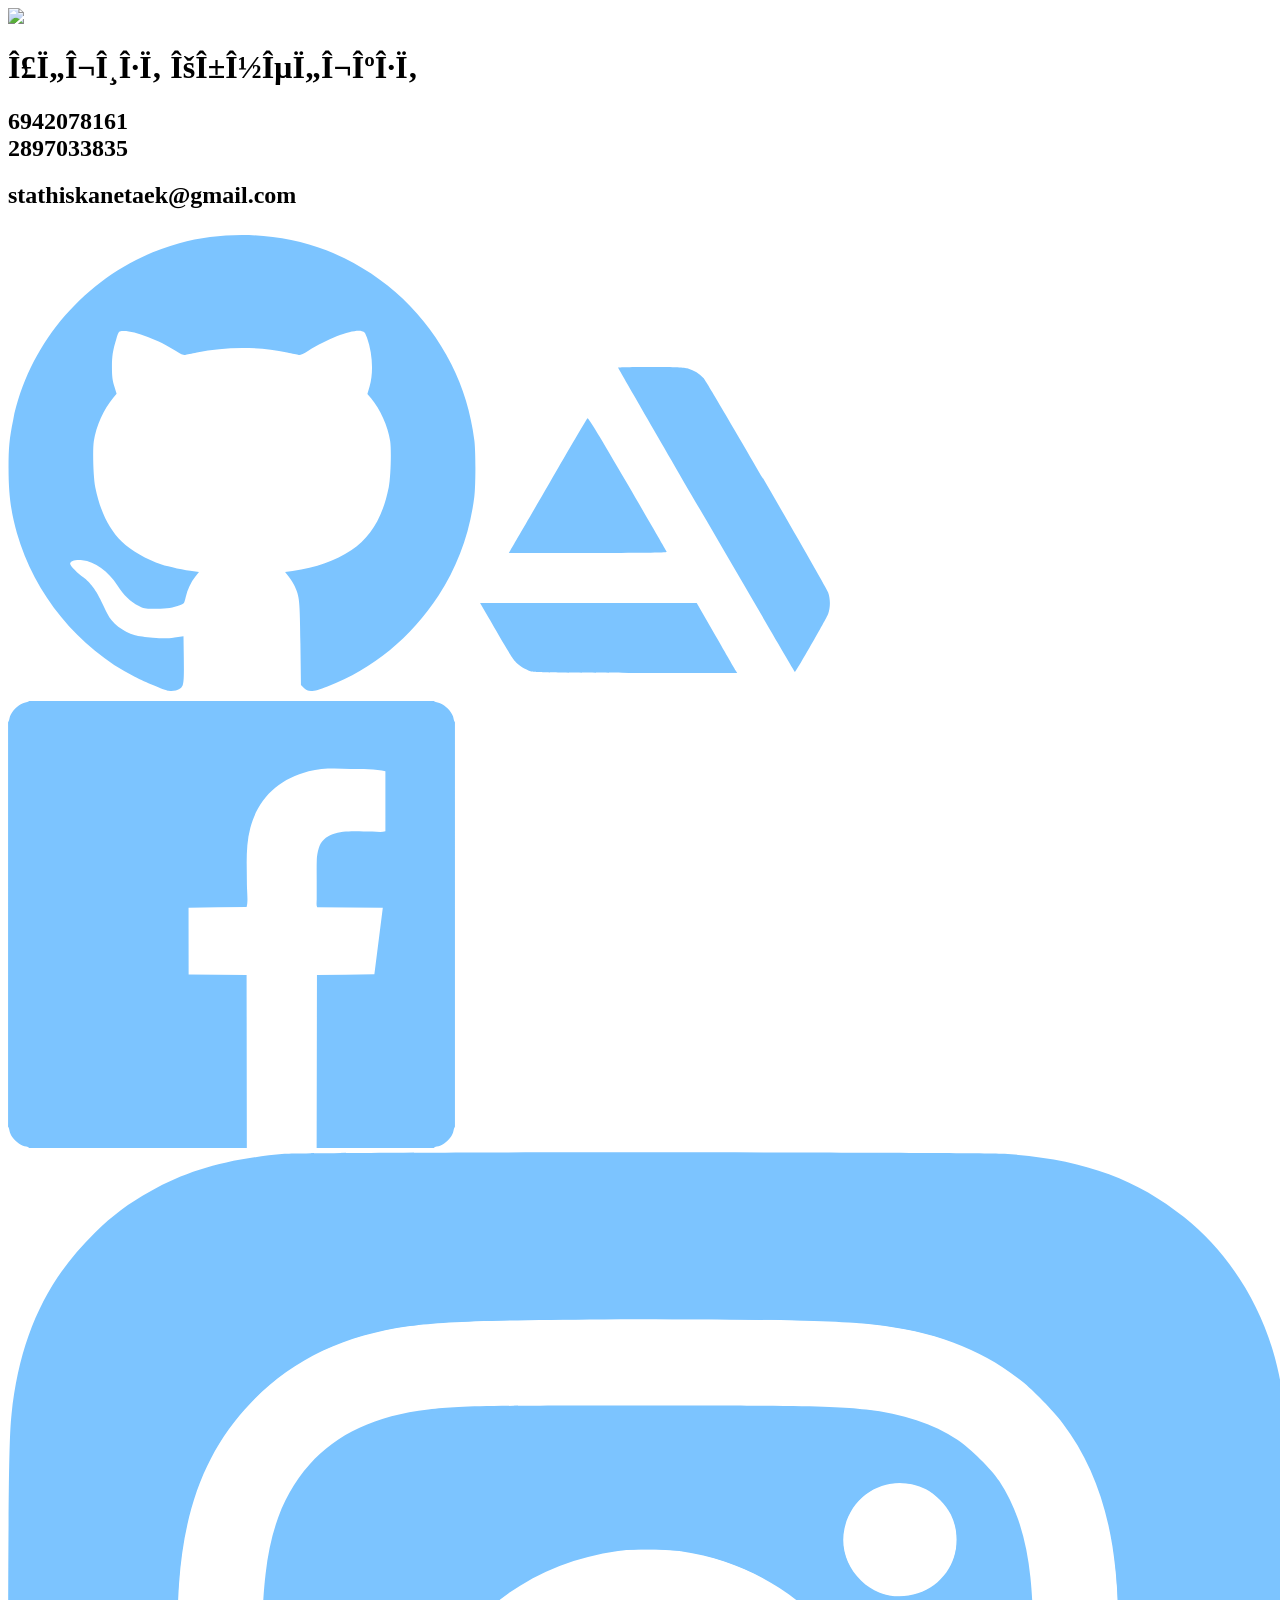
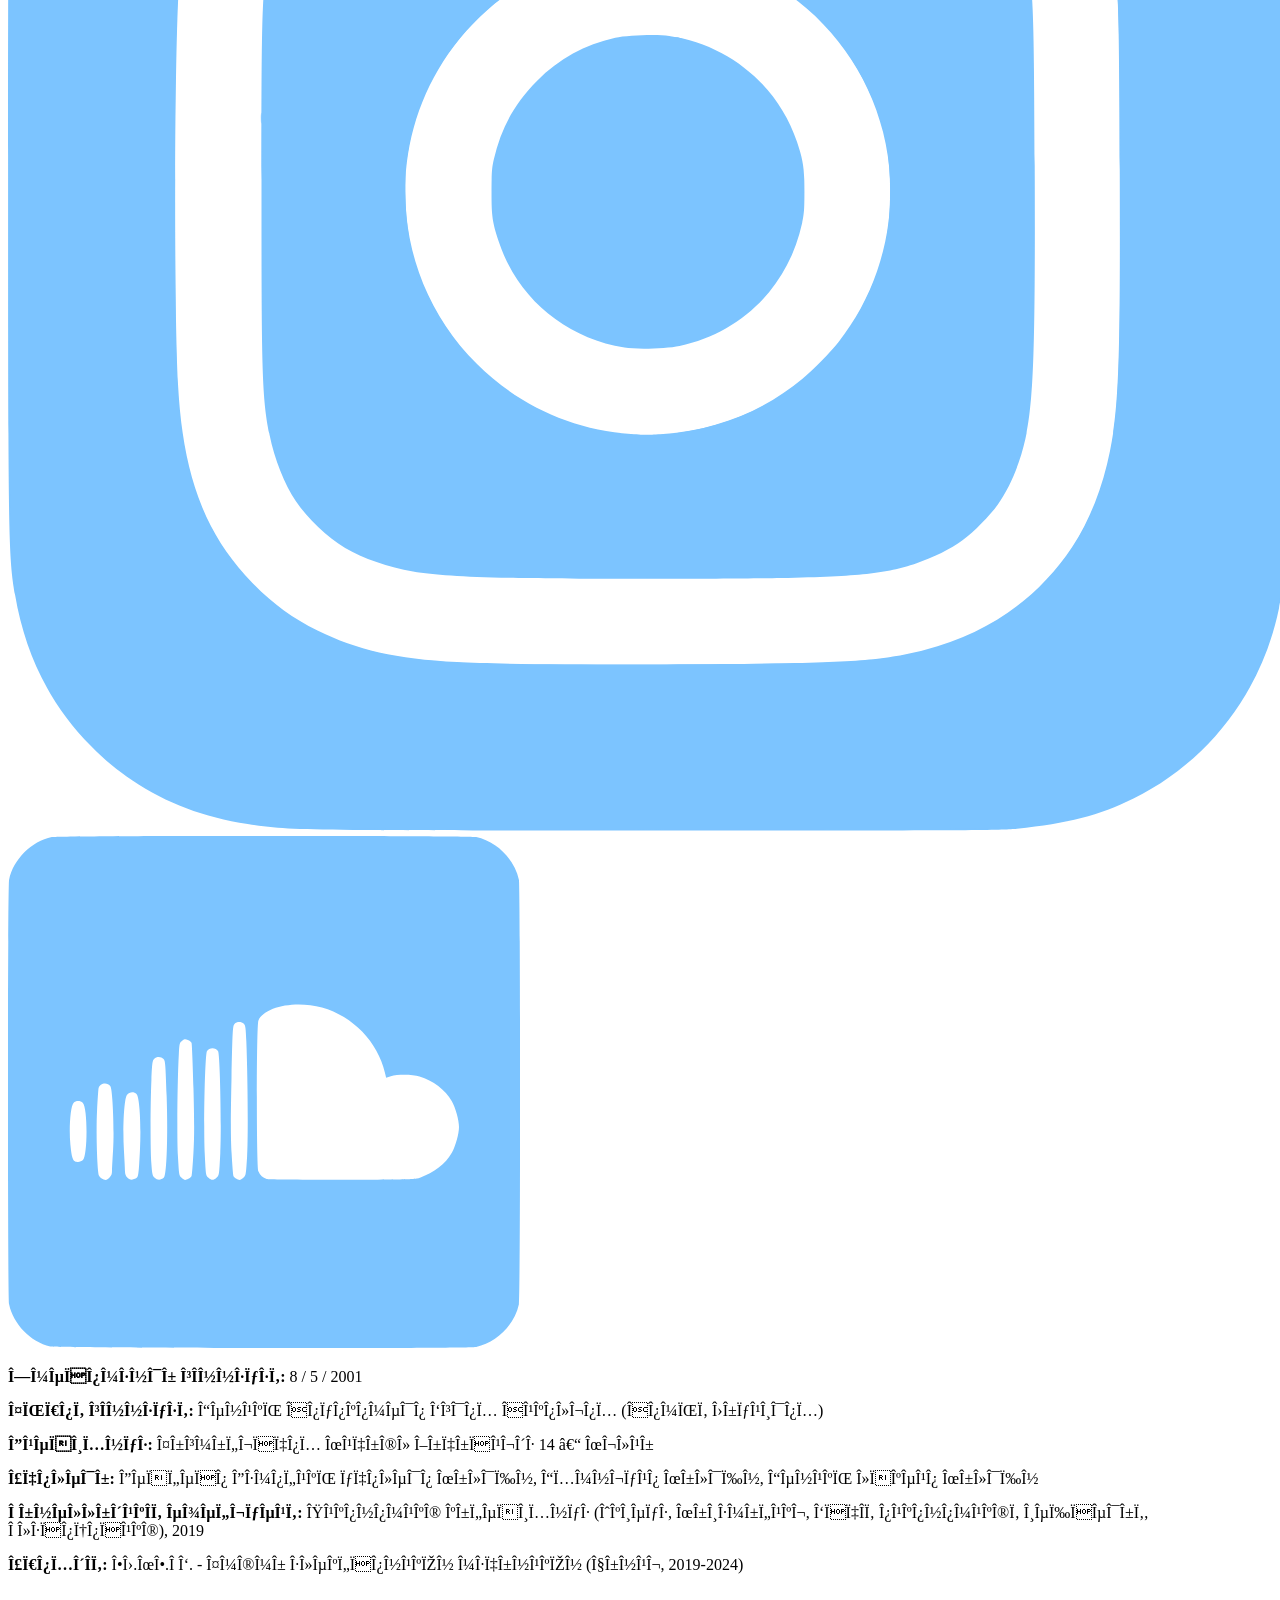
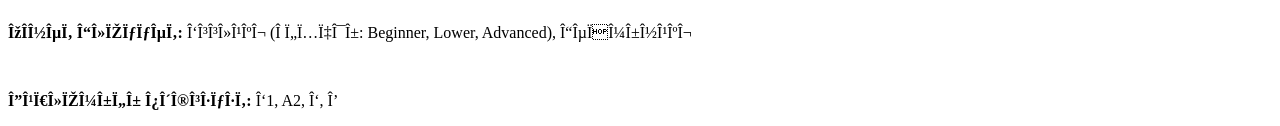
==== gr/index.html @ 7c523403 "Add files via upload" ====
<!DOCTYPE html>
<html>
<head>
	<title>My_portfolio</title>
	<meta name="viewport" content="width=device-width, initial-scale=1">
	<link rel="stylesheet" href="../index.css">
	<script charset="UTF-16"></script>
</head>
<body>
	<div class="hero">
		<img class="avatar" src="../images/hero_image.webp">
		<div class="aboutMe">
			<h1>Στάθης Κανετάκης</h1>
			<h2>6942078161<br>2897033835</h2>
			<h2>stathiskanetaek@gmail.com</h2>
			<div>
				<a href="https://github.com/StathisKan37" target="_blank"><img  class="linkIcons" src="../icons/github.svg"></a>
				<a href="https://www.artstation.com/stathiskan" target="_blank"><img  class="linkIcons" src="../icons/artstation.svg"></a>
				<a href="https://www.facebook.com/stathiskanet" target="_blank"><img  class="linkIcons" src="../icons/facebook.svg"></a>
				<a href="https://www.instagram.com/stathis_kanetakis/" target="_blank"><img  class="linkIcons" src="../icons/instagram.svg"></a>
				<a href="https://soundcloud.com/stathis-kanetakis" target="_blank"><img  class="linkIcons" src="../icons/soundcloud.svg"></a>
			</div>
		</div>
	</div>
	<div class="personality">
		<p><b>Ημερομηνία γέννησης:</b> 8 / 5 / 2001</p>
		<p><b>Τόπος γέννησης:</b> Γενικό Νοσοκομείο Αγίου Νικολάου (Νομός Λασιθίου)</p>
		<p><b>Διεύθυνση:</b> Ταγματάρχου Μιχαήλ Ζαχαριάδη 14 – Μάλια</p>
		<p><b>Σχολεία:</b> Δεύτερο Δημοτικό σχολείο Μαλίων, Γυμνάσιο Μαλίων, Γενικό λύκειο Μαλίων</p>
		<p><b>Πανελλαδικές εξετάσεις:</b> Οικονομική κατεύθυνση (Έκθεση, Μαθηματικά, Αρχές οικονομικής θεωρείας, Πληροφορική), 2019</p>
		<p><b>Σπουδές:</b> ΕΛ.ΜΕ.ΠΑ. - Τμήμα ηλεκτρονικών μηχανικών (Χανιά, 2019-2024)</p>
		<br>
		<p><b>Ξένες Γλώσσες:</b> Αγγλικά (Πτυχία: Beginner, Lower, Advanced), Γερμανικά</p>
		<br>
		<p><b>Διπλώματα οδήγησης:</b> Α1, A2, Α, Β<p>
	</div>
</body>
</html>
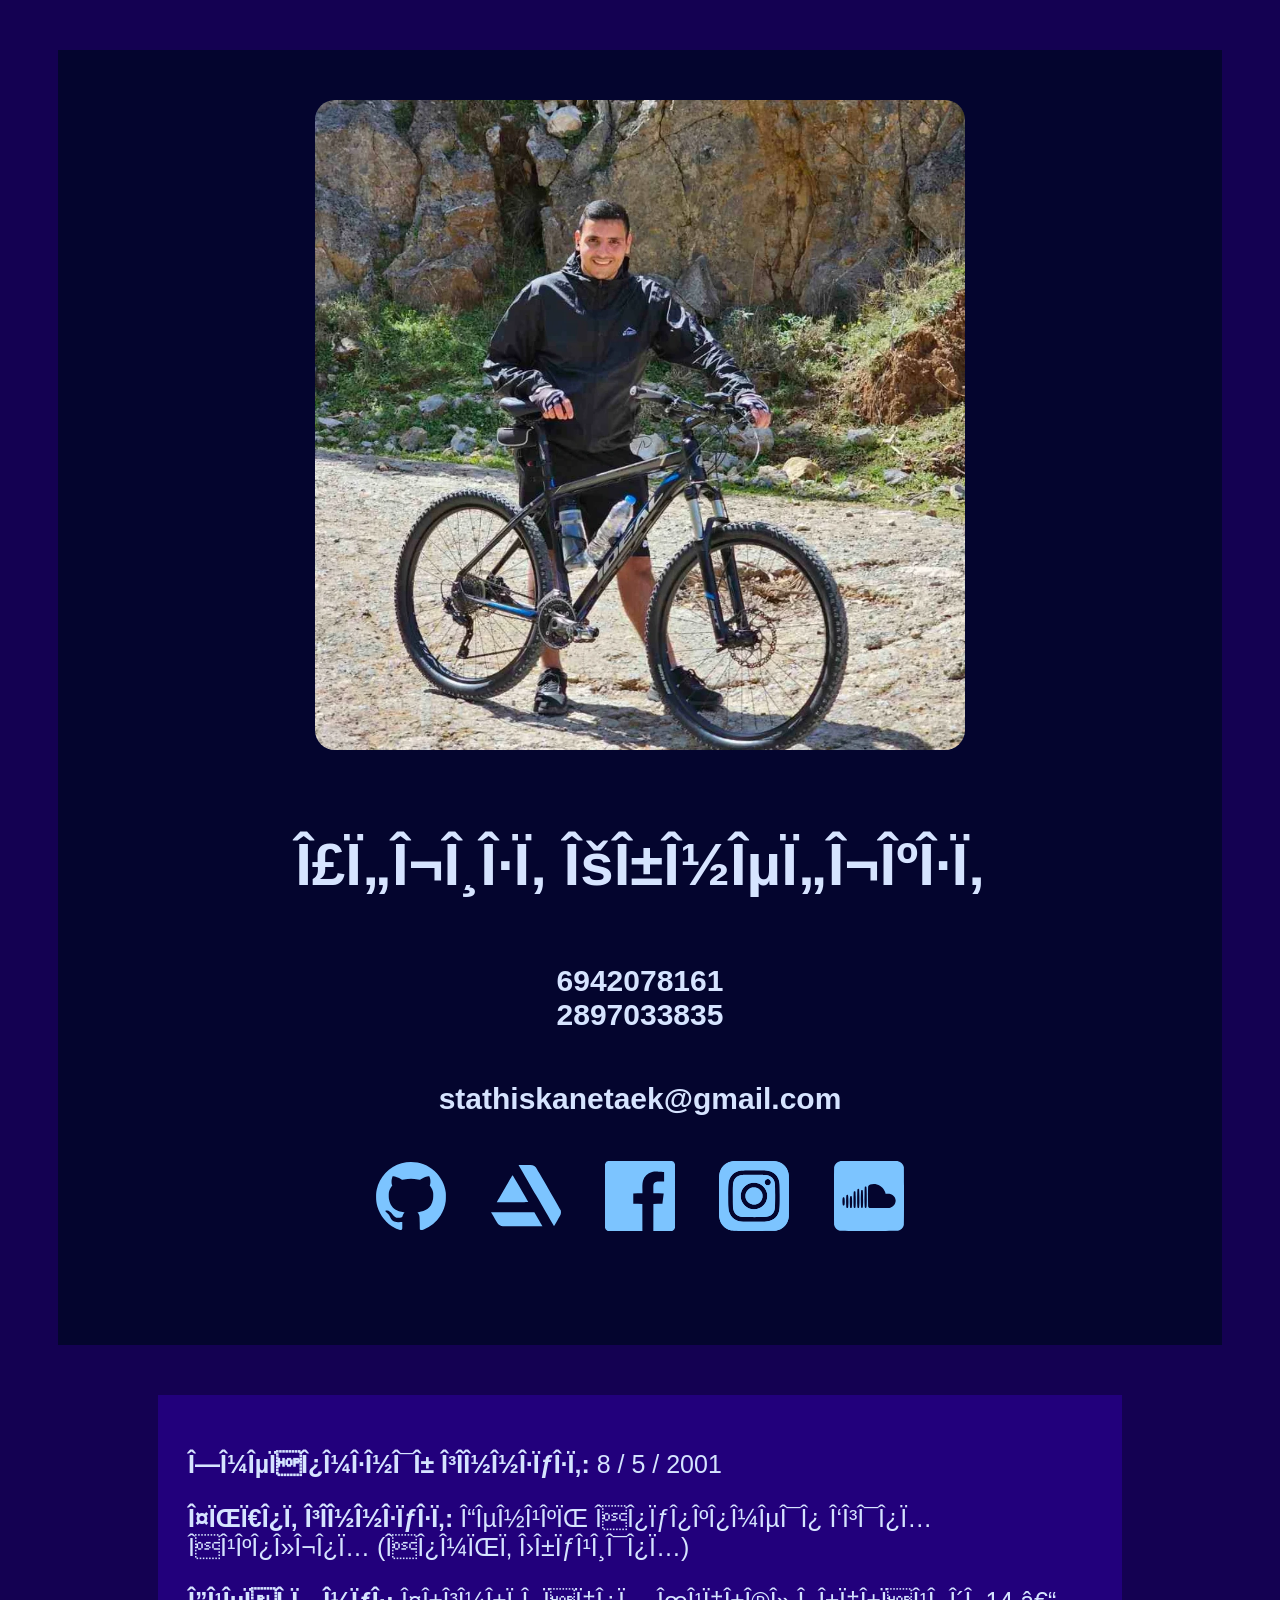
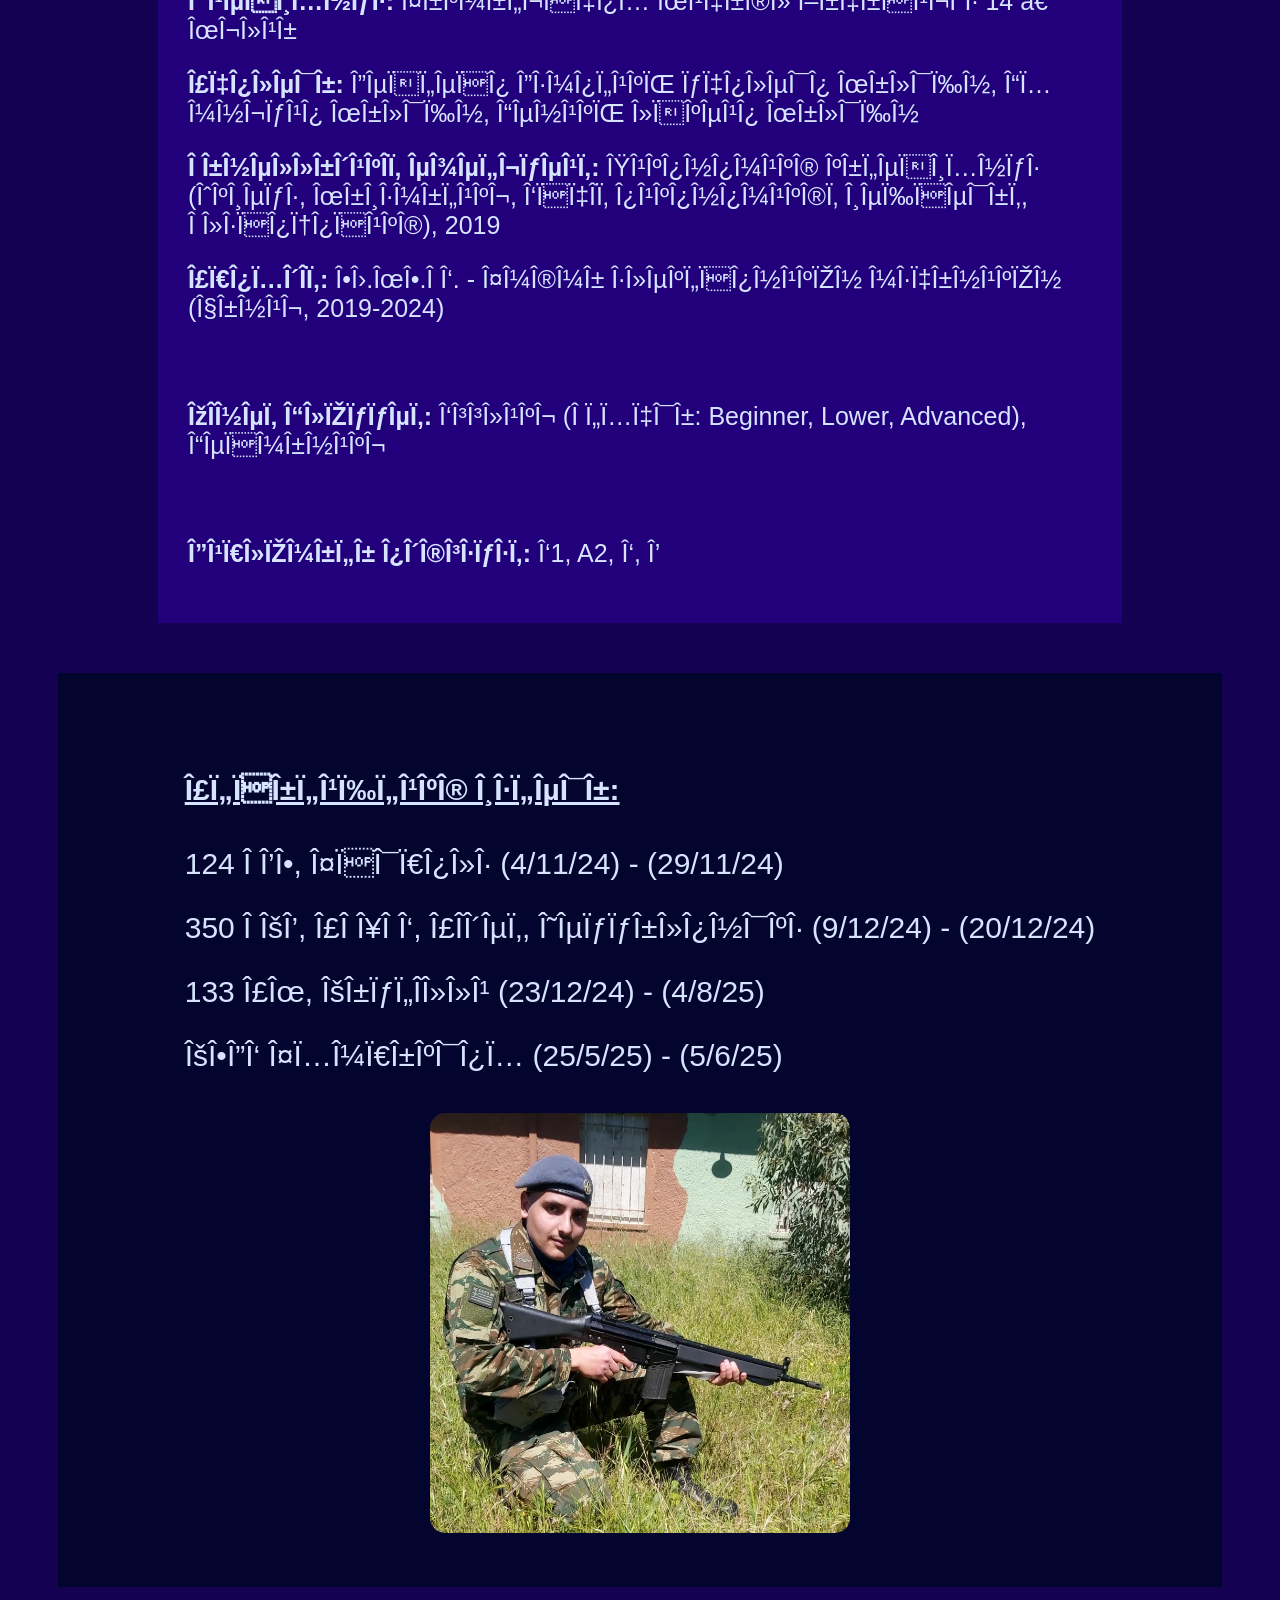
==== commit 8820d344: "Update index.html with new content and title Added military service details and updated title." ====
--- a/gr/index.html
+++ b/gr/index.html
@@ -1,7 +1,7 @@
 <!DOCTYPE html>
 <html>
 <head>
-	<title>My_portfolio</title>
+	<title>My portfolio - gr</title>
 	<meta name="viewport" content="width=device-width, initial-scale=1">
 	<link rel="stylesheet" href="../index.css">
 	<script charset="UTF-16"></script>
@@ -34,5 +34,20 @@
 		<br>
 		<p><b>Διπλώματα οδήγησης:</b> Α1, A2, Α, Β<p>
 	</div>
+	<div class="armyContainer">
+		<div class="armyList">
+			<h4 style="font-size: 30px; text-decoration: underline;">Στρατιωτική θητεία:</h4>
+			<p>124 ΠΒΕ, Τρίπολη (4/11/24) - (29/11/24)</p>
+			<p>350 ΠΚΒ, ΣΠΥΠΑ, Σέδες, Θεσσαλονίκη (9/12/24) - (20/12/24)</p>
+			<p>133 ΣΜ, Καστέλλι (23/12/24) - (4/8/25)</p>
+			<p>ΚΕΔΑ Τυμπακίου (25/5/25) - (5/6/25)</p>
+		</div>
+		<div>
+			<img class="armyImage" src="../images/army.webp">
+		</div>
+	</div>
+	<div class="programmingContainer">
+		
+	</div>
 </body>
 </html>
--- a/index.css
+++ b/index.css
@@ -0,0 +1,117 @@
+:root{
+	// Midnight magic
+	--Black: #02010a;
+	--Prussian_blue: #04052e;
+	--Deep_twilight: #140152;
+	--Navy: #22007c;
+	--Navy_electric: #0d00a4;
+
+	--Periwinkle: #9db4ff;
+	--Sky_glow: #7cc4ff;
+	--Ice_blue: #d6e4ff;
+}
+
+body{
+	background-color: var(--Deep_twilight);}
+
+h1{
+	font-size: 60px;}
+h2{
+	font-size: 30px;}
+
+/*----------------*/
+/*----  HERO  ----*/
+/*----------------*/
+.hero{
+	margin: 50px;
+	padding: 50px;
+	background-color: var(--Prussian_blue);
+	display: flex;
+	flex-direction: row;
+	justify-content: space-around;}
+.avatar{
+	width: 650px;
+	height: 650px;
+	border-radius:20px;}
+.aboutMe{
+	margin: 20px;
+	padding: 20px;
+	display: flex;
+	flex-direction: column;
+	justify-content: space-around;
+	color: var(--Ice_blue);
+	font-family: Arial, Helvetica, sans-serif;
+	text-align: center;}
+.linkIcons{
+	margin: 20px;
+	width: 70px;}
+
+/*-----------------------*/
+/*----  PERSONALITY  ----*/
+/*-----------------------*/
+.personality{
+	margin: 20px 150px;
+	padding: 30px;
+	font-family: Arial, Helvetica, sans-serif;
+	font-size: 25px;
+	background-color: var(--Navy);
+	color: var(--Ice_blue);}
+
+/*----------------*/
+/*----  ARMY  ----*/
+/*----------------*/
+.armyContainer{
+	margin: 50px;
+	padding: 50px;
+	background-color: var(--Prussian_blue);
+	display: flex;
+	justify-content: space-between;}
+.armyList{
+	margin: auto;
+	padding: 10px;
+	font-family: Arial, Helvetica, sans-serif;
+	font-size: 30px;
+	color: var(--Ice_blue);}
+.armyImage{
+	width: 420px;
+	height: 420px;
+	border-radius:15px;}
+
+
+@media screen and (max-width: 1300px) {
+	
+	.hero{
+		flex-direction: column;
+		align-items: center;}
+
+	.armyContainer{
+		flex-direction: column;
+		align-items: center;}
+	.armyList{
+		font-size: 30px;}
+}
+
+@media screen and (max-width: 800px) {
+	
+	.hero{
+		margin: 15px;
+		padding: 15px;}
+	.avatar{
+		width: 100%;
+		height: 100%;}
+	h1{
+		font-size: 45px;}
+	h2{
+		font-size: 30px;}
+	.linkIcons{
+		margin: 10px;
+		width: 50px;}
+	.personality{
+		margin: 20px 50px;
+		font-size: 15px;}
+	.armyContainer{
+		margin: 15px;
+		padding: 15px;}
+	.armyList{
+		font-size: 25px;}
+}
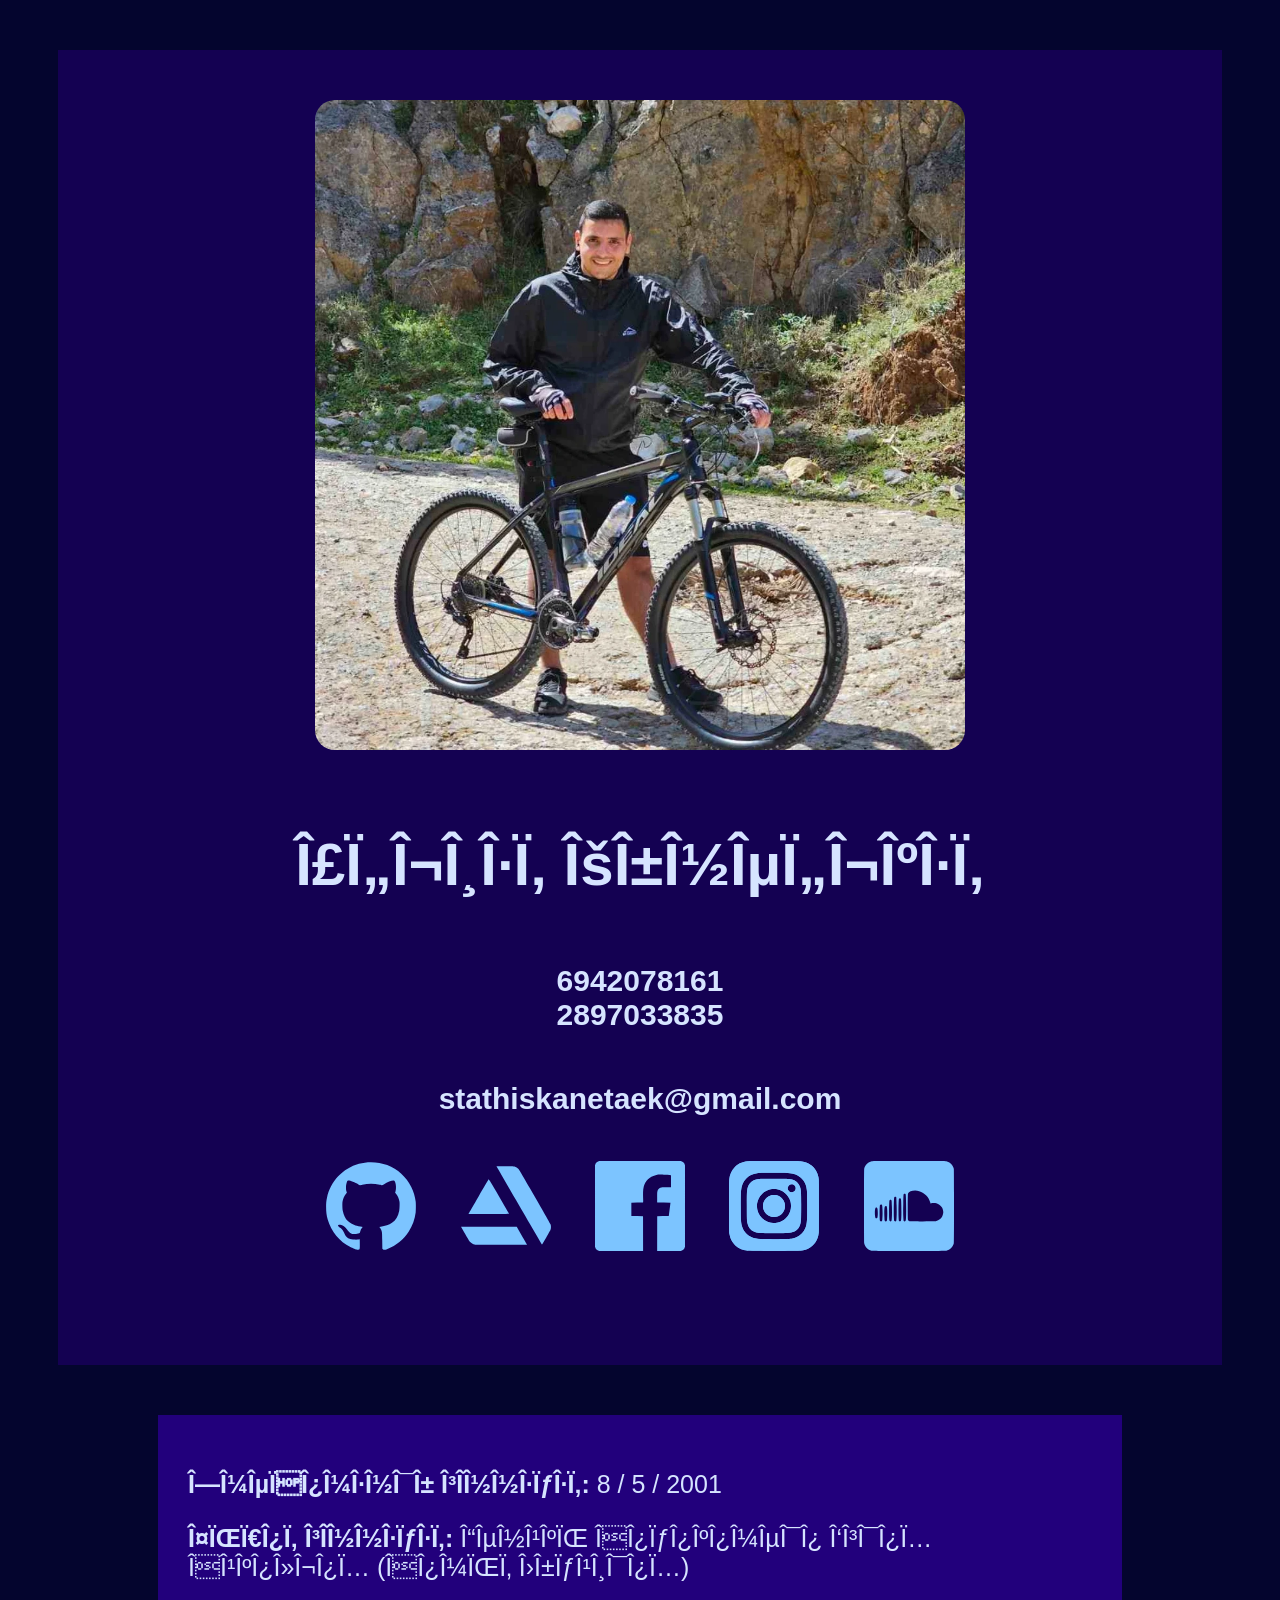
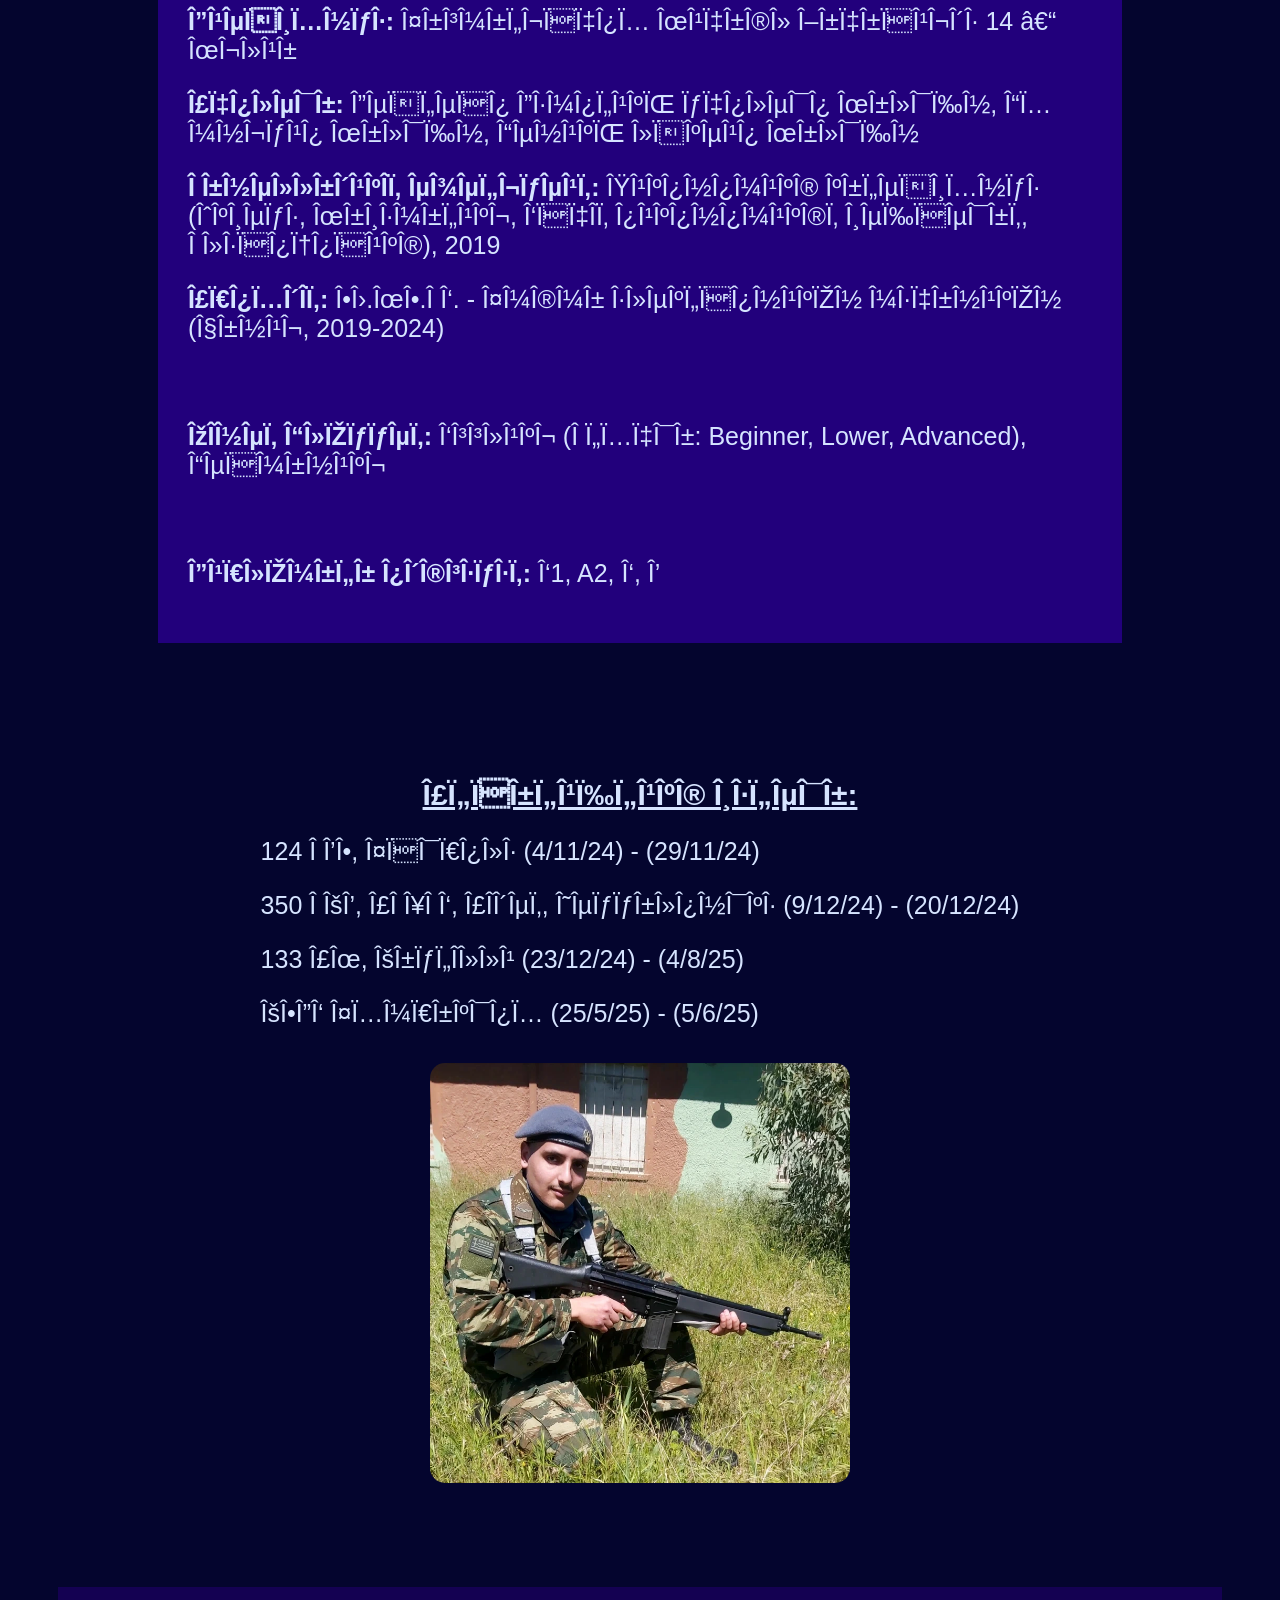
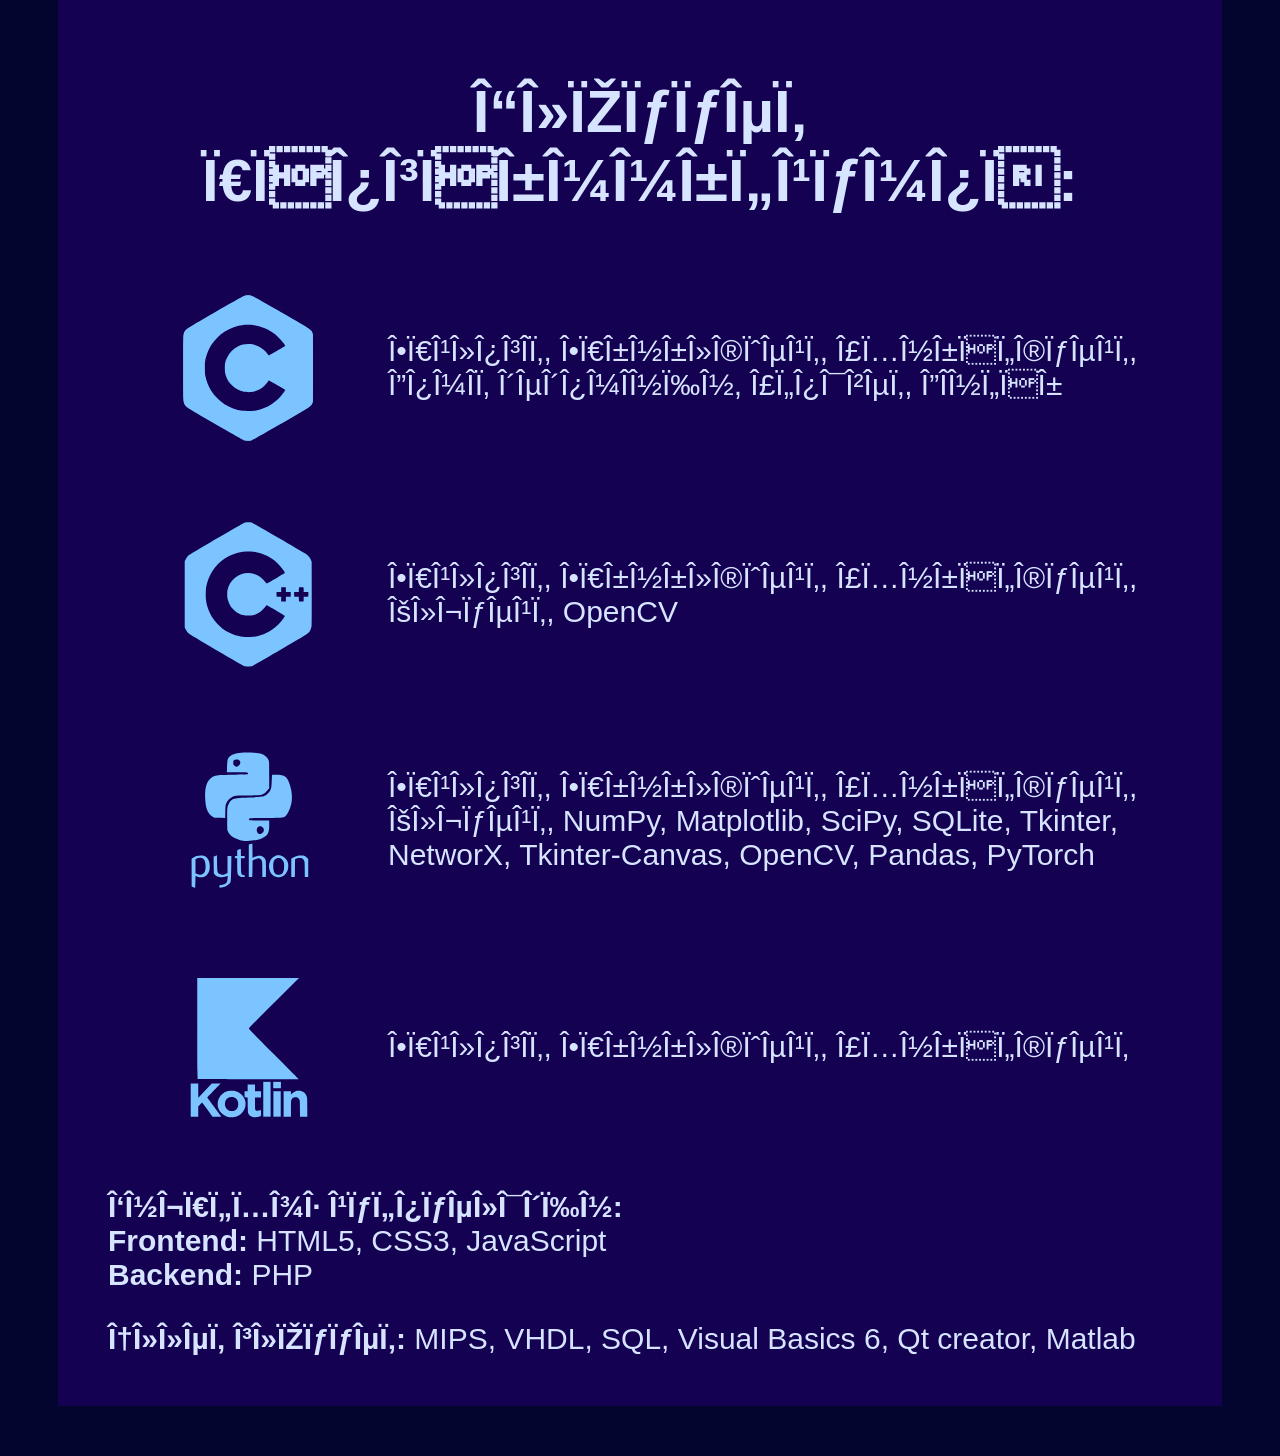
==== commit 5e180ad4: "Fix HTML structure and add programming languages section" ====
--- a/gr/index.html
+++ b/gr/index.html
@@ -22,6 +22,8 @@
 			</div>
 		</div>
 	</div>
+
+
 	<div class="personality">
 		<p><b>Ημερομηνία γέννησης:</b> 8 / 5 / 2001</p>
 		<p><b>Τόπος γέννησης:</b> Γενικό Νοσοκομείο Αγίου Νικολάου (Νομός Λασιθίου)</p>
@@ -34,9 +36,11 @@
 		<br>
 		<p><b>Διπλώματα οδήγησης:</b> Α1, A2, Α, Β<p>
 	</div>
+
+
 	<div class="armyContainer">
 		<div class="armyList">
-			<h4 style="font-size: 30px; text-decoration: underline;">Στρατιωτική θητεία:</h4>
+			<h2 style="text-decoration: underline;">Στρατιωτική θητεία:</h2>
 			<p>124 ΠΒΕ, Τρίπολη (4/11/24) - (29/11/24)</p>
 			<p>350 ΠΚΒ, ΣΠΥΠΑ, Σέδες, Θεσσαλονίκη (9/12/24) - (20/12/24)</p>
 			<p>133 ΣΜ, Καστέλλι (23/12/24) - (4/8/25)</p>
@@ -46,8 +50,32 @@
 			<img class="armyImage" src="../images/army.webp">
 		</div>
 	</div>
+
+
 	<div class="programmingContainer">
-		
+		<h1 style="text-align: center;">Γλώσσες προγραμματισμού:</h1>
+		<div class="programmingLanguage">
+				<img class="programmingIcon" src="../icons/c.svg">
+				<p class="programmingList">Επιλογές, Επαναλήψεις, Συναρτήσεις, Δομές δεδομένων, Στοίβες, Δέντρα</p>
+		</div>
+		<div class="programmingLanguage">
+			<img class="programmingIcon" src="../icons/cpp.svg">
+			<p class="programmingList">Επιλογές, Επαναλήψεις, Συναρτήσεις, Κλάσεις, OpenCV</p>
+		</div>
+		<div class="programmingLanguage">
+			<img class="programmingIcon" src="../icons/python.svg">
+			<p class="programmingList">Επιλογές, Επαναλήψεις, Συναρτήσεις, Κλάσεις, NumPy, Matplotlib, SciPy, SQLite, Tkinter, NetworX, Tkinter-Canvas, OpenCV, Pandas, PyTorch</p>
+		</div>
+		<div class="programmingLanguage">
+				<img class="programmingIcon" src="../icons/kotlin.svg">
+				<p class="programmingList">Επιλογές, Επαναλήψεις, Συναρτήσεις</p>
+		</div>
+		<div style="height: 30px;"></div>
+		<p class="programmingList"><b>Ανάπτυξη ιστοσελίδων:</b></p>
+		<p class="programmingList"><b>Frontend:</b> HTML5, CSS3, JavaScript</p>
+		<p class="programmingList"><b>Backend:</b> PHP</p>
+		<div style="height: 30px;"></div>
+		<p class="programmingList"><b>Άλλες γλώσσες:</b> MIPS, VHDL, SQL, Visual Basics 6, Qt creator, Matlab</p>
 	</div>
 </body>
 </html>
--- a/index.css
+++ b/index.css
@@ -12,12 +12,13 @@
 }
 
 body{
-	background-color: var(--Deep_twilight);}
+	background-color: var(--Prussian_blue);}
 
 h1{
 	font-size: 60px;}
 h2{
-	font-size: 30px;}
+	font-size: 30px;
+	text-align: center;}
 
 /*----------------*/
 /*----  HERO  ----*/
@@ -25,7 +26,7 @@
 .hero{
 	margin: 50px;
 	padding: 50px;
-	background-color: var(--Prussian_blue);
+	background-color: var(--Deep_twilight);
 	display: flex;
 	flex-direction: row;
 	justify-content: space-around;}
@@ -44,7 +45,7 @@
 	text-align: center;}
 .linkIcons{
 	margin: 20px;
-	width: 70px;}
+	width: 90px;}
 
 /*-----------------------*/
 /*----  PERSONALITY  ----*/
@@ -63,20 +64,39 @@
 .armyContainer{
 	margin: 50px;
 	padding: 50px;
-	background-color: var(--Prussian_blue);
 	display: flex;
 	justify-content: space-between;}
 .armyList{
 	margin: auto;
 	padding: 10px;
 	font-family: Arial, Helvetica, sans-serif;
-	font-size: 30px;
+	font-size: 25px;
 	color: var(--Ice_blue);}
 .armyImage{
 	width: 420px;
 	height: 420px;
 	border-radius:15px;}
 
+/*-----------------------*/
+/*----  PROGRAMMING  ----*/
+/*-----------------------*/
+.programmingContainer{
+	margin: 50px;
+	padding: 50px;
+	background-color: var(--Deep_twilight);
+	font-family: Arial, Helvetica, sans-serif;
+	color: var(--Ice_blue);}
+.programmingLanguage{
+	display: flex;
+	flex-direction: row;
+	justify-content: start;}
+.programmingIcon{
+	margin: 40px 75px;
+	width: 130px;}
+.programmingList{
+	margin-top: auto;
+	margin-bottom: auto;
+	font-size: 30px;}
 
 @media screen and (max-width: 1300px) {
 	
@@ -87,8 +107,6 @@
 	.armyContainer{
 		flex-direction: column;
 		align-items: center;}
-	.armyList{
-		font-size: 30px;}
 }
 
 @media screen and (max-width: 800px) {
@@ -100,18 +118,32 @@
 		width: 100%;
 		height: 100%;}
 	h1{
-		font-size: 45px;}
+		font-size: 35px;}
 	h2{
-		font-size: 30px;}
+		font-size: 25px;}
 	.linkIcons{
 		margin: 10px;
 		width: 50px;}
 	.personality{
-		margin: 20px 50px;
-		font-size: 15px;}
+		margin: 20px 15px;
+		font-size: 20px;}
 	.armyContainer{
 		margin: 15px;
 		padding: 15px;}
 	.armyList{
-		font-size: 25px;}
+		font-size: 20px;}
+	.armyImage{
+		width: 95%;
+		height: 95%;}
+	.programmingContainer{
+		margin: 15px;
+		padding: 15px;}
+	.programmingLanguage{
+		flex-direction: column;}
+	.programmingIcon{
+		margin-left: auto;
+		margin-right: auto;}
+	.programmingList{
+		text-align: center;
+		font-size: 20px;}
 }
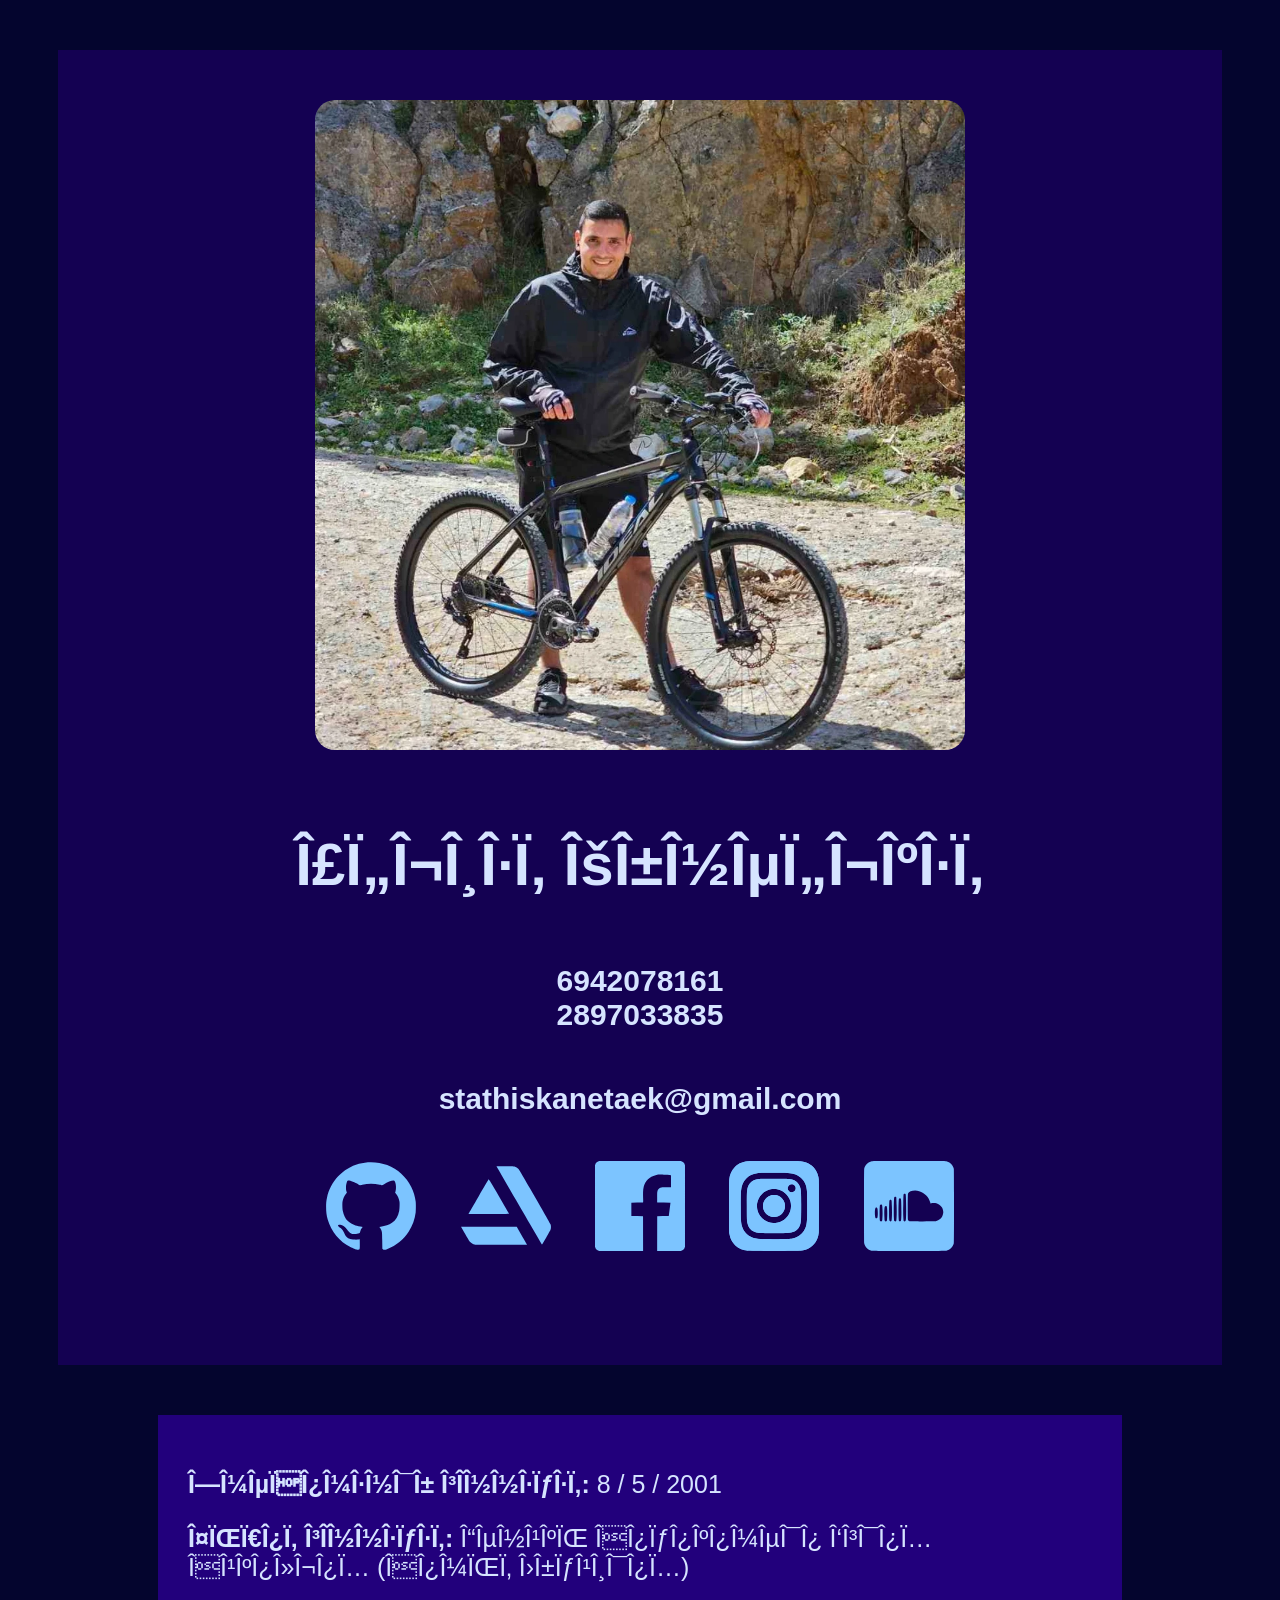
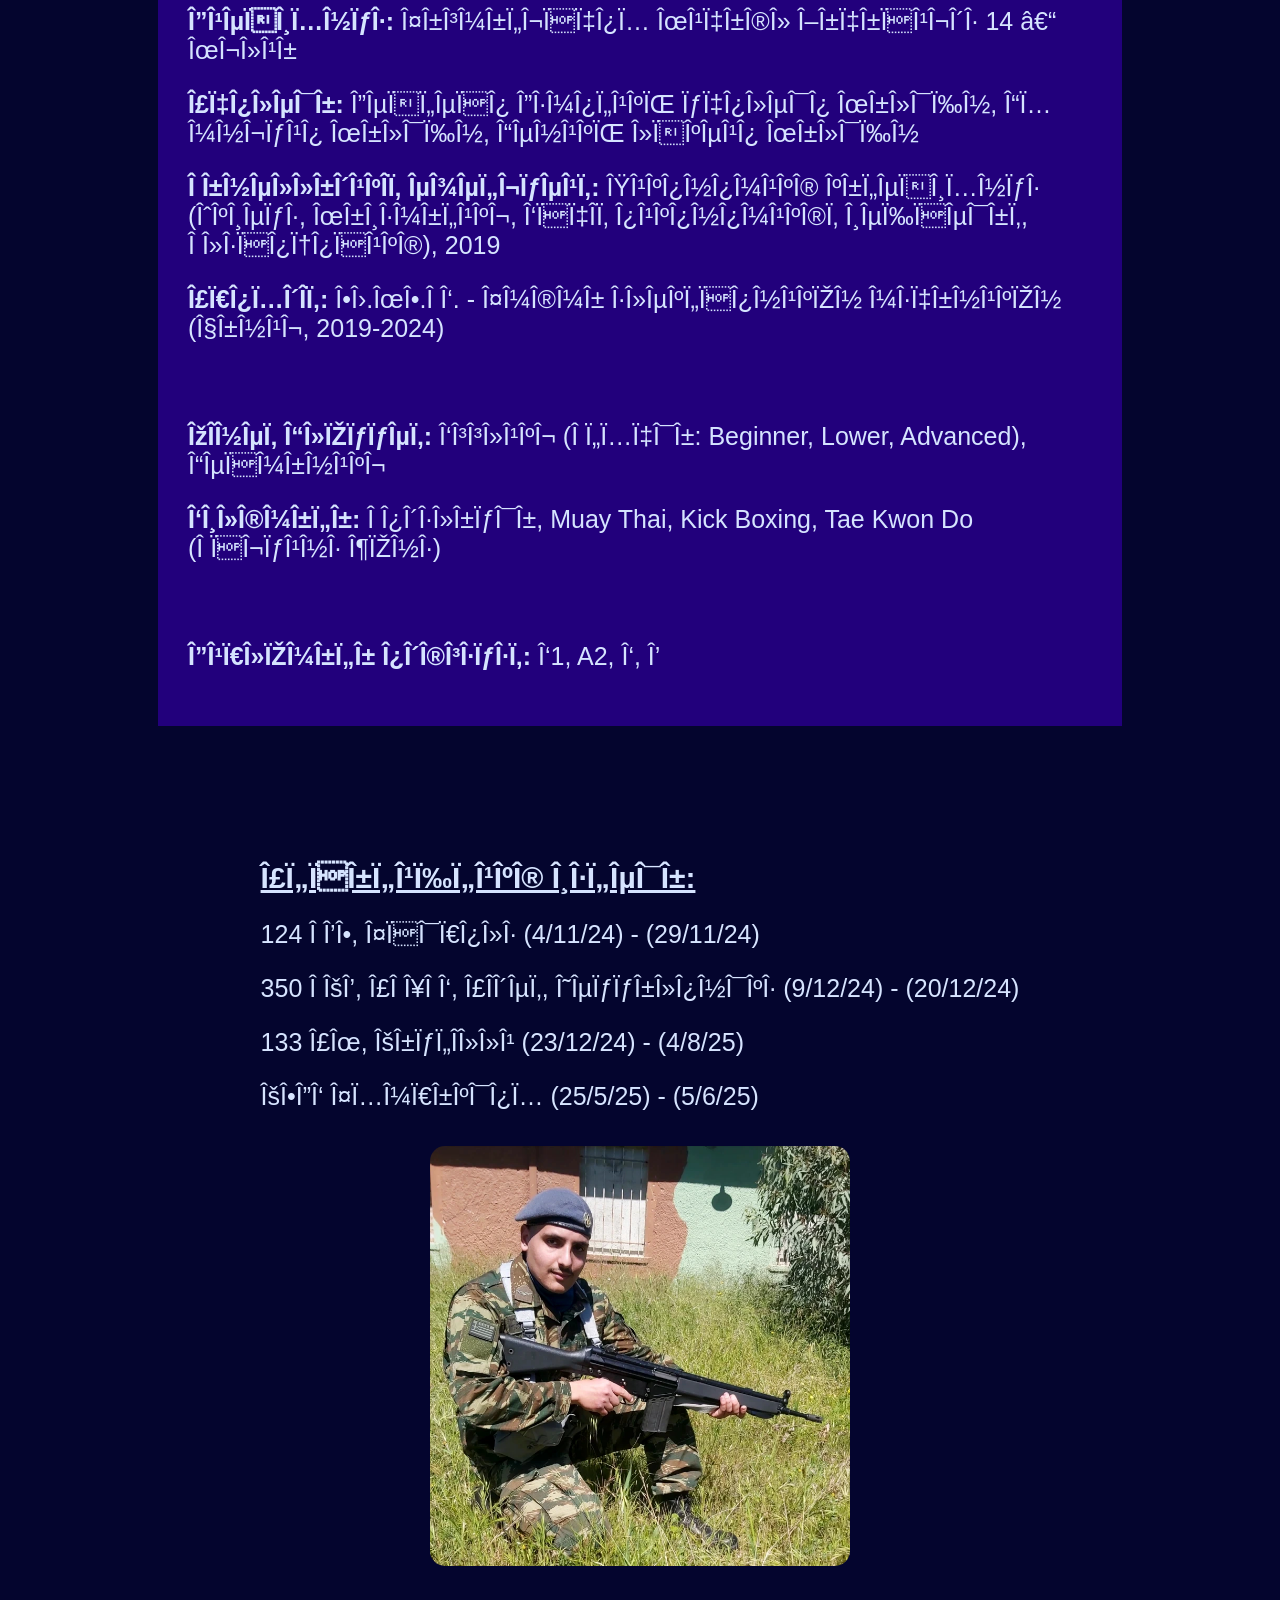
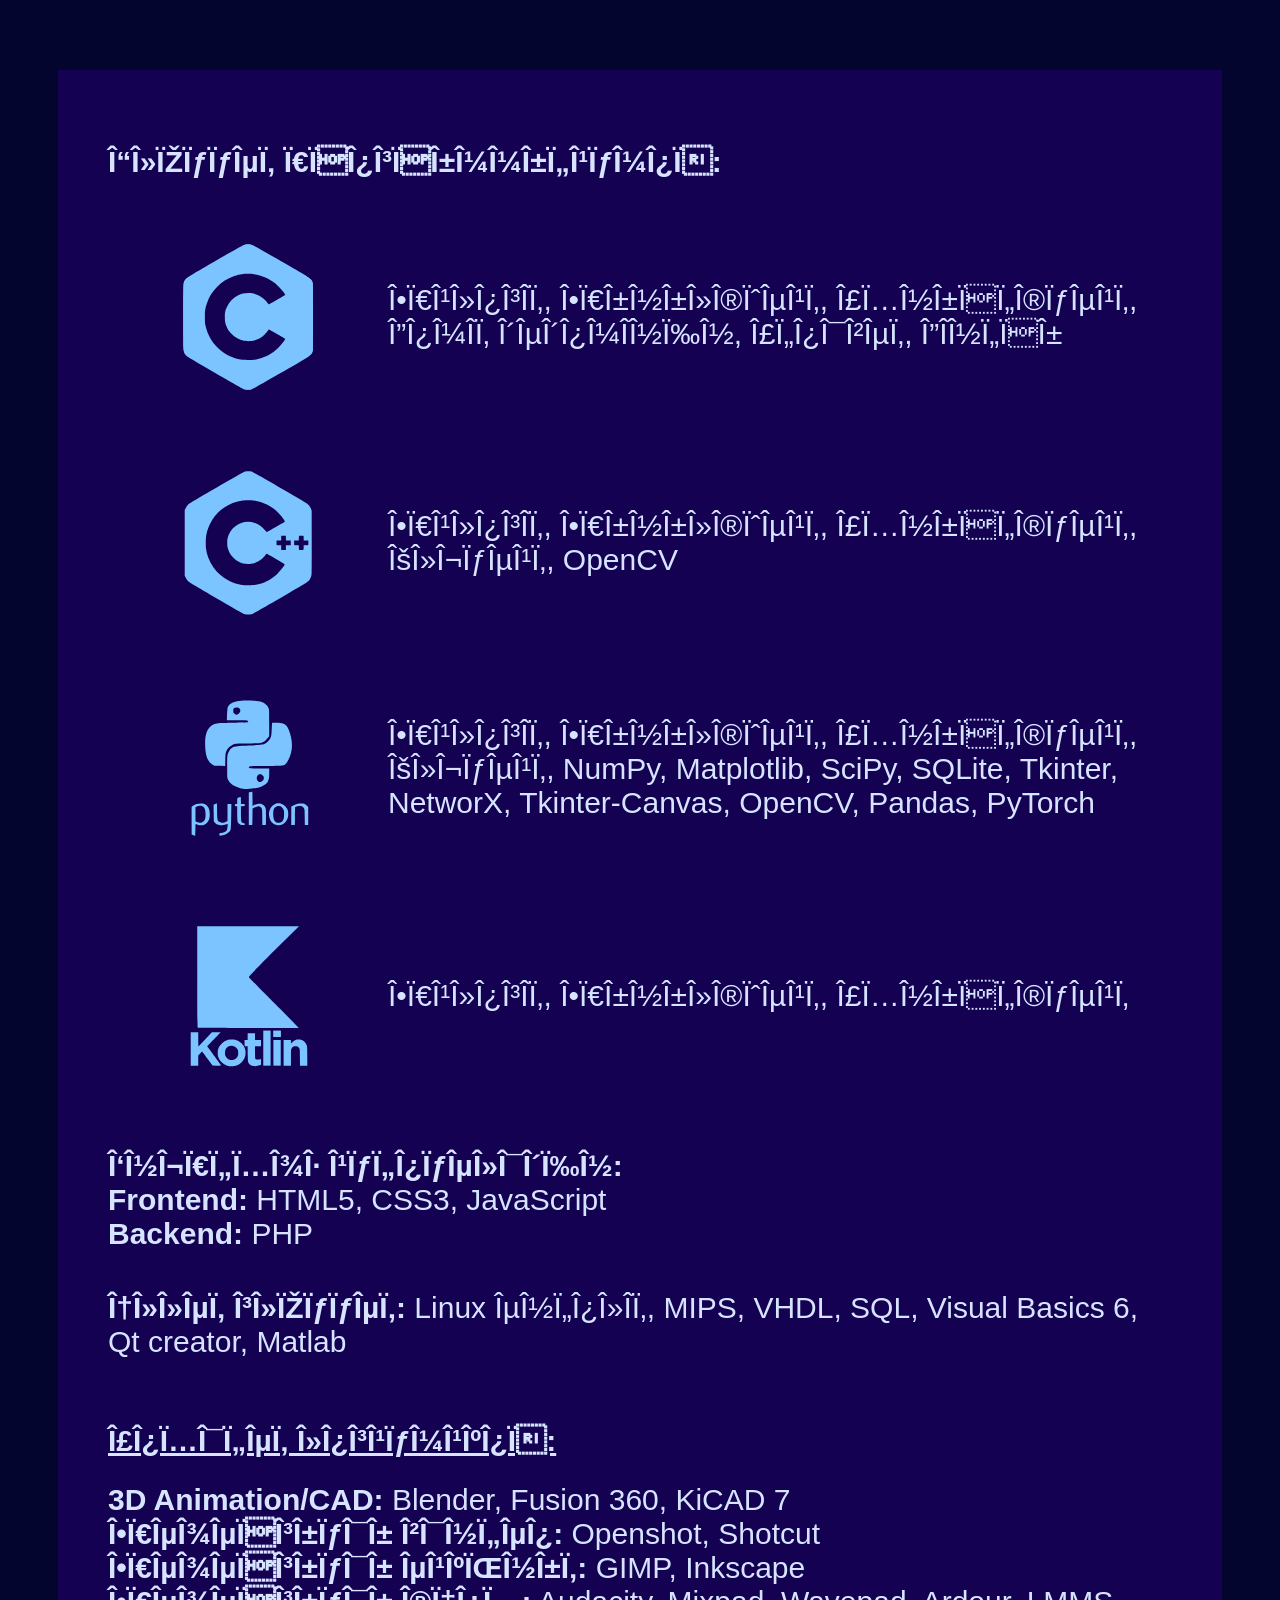
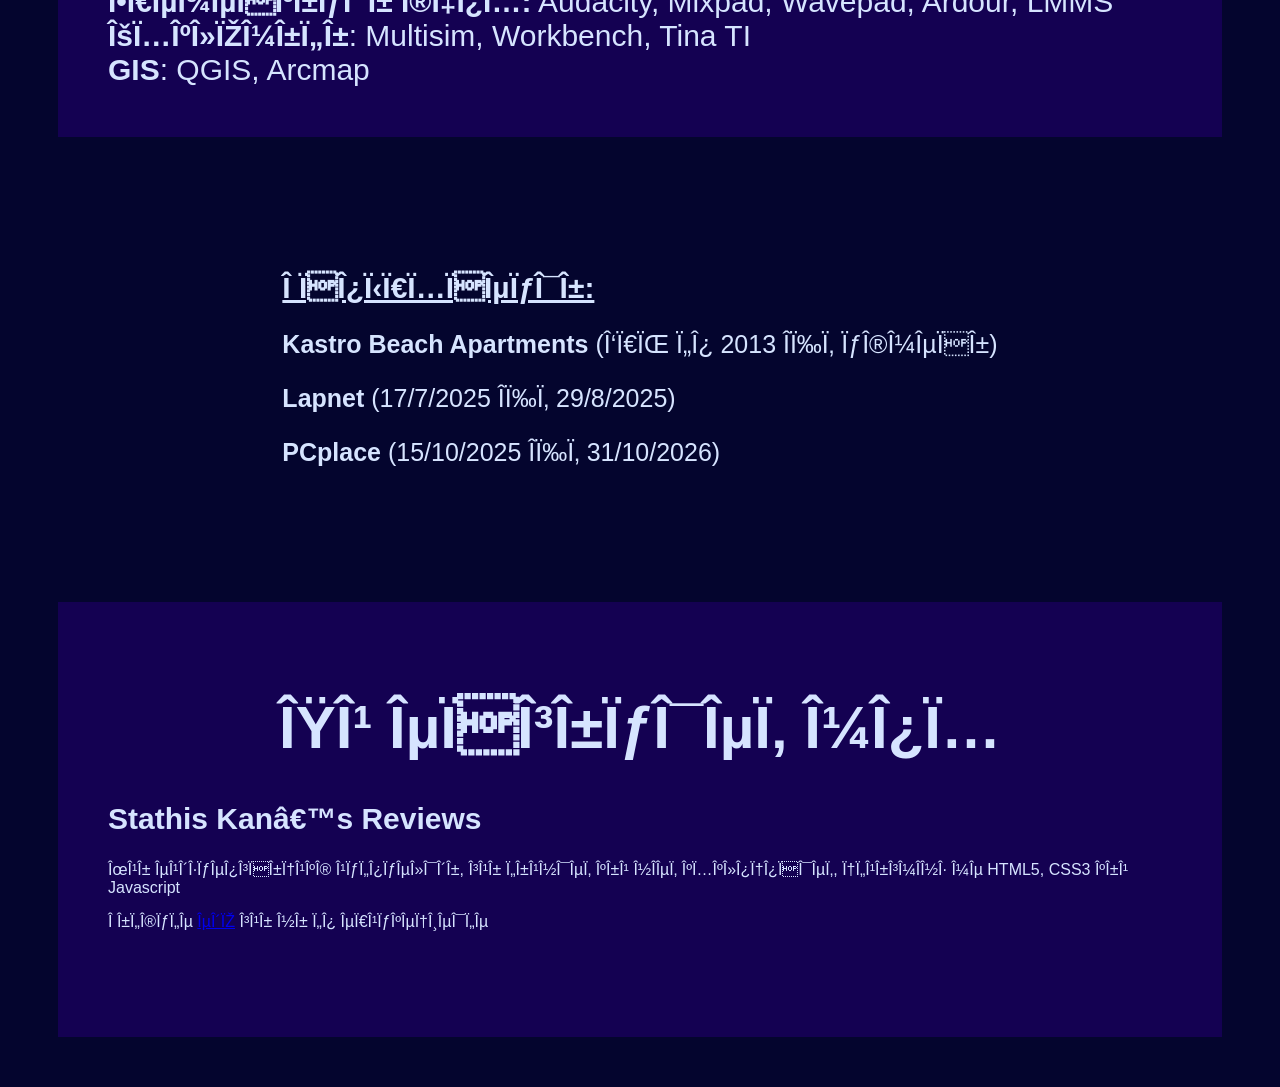
==== commit f1f3ac98: "Revise portfolio content and structure Updated personal information, added new sections for software" ====
--- a/gr/index.html
+++ b/gr/index.html
@@ -33,6 +33,7 @@
 		<p><b>Σπουδές:</b> ΕΛ.ΜΕ.ΠΑ. - Τμήμα ηλεκτρονικών μηχανικών (Χανιά, 2019-2024)</p>
 		<br>
 		<p><b>Ξένες Γλώσσες:</b> Αγγλικά (Πτυχία: Beginner, Lower, Advanced), Γερμανικά</p>
+		<p><b>Αθλήματα:</b> Ποδηλασία, Muay Thai, Kick Boxing, Tae Kwon Do (Πράσινη ζώνη)<p>
 		<br>
 		<p><b>Διπλώματα οδήγησης:</b> Α1, A2, Α, Β<p>
 	</div>
@@ -53,7 +54,7 @@
 
 
 	<div class="programmingContainer">
-		<h1 style="text-align: center;">Γλώσσες προγραμματισμού:</h1>
+		<h2>Γλώσσες προγραμματισμού:</h2>
 		<div class="programmingLanguage">
 				<img class="programmingIcon" src="../icons/c.svg">
 				<p class="programmingList">Επιλογές, Επαναλήψεις, Συναρτήσεις, Δομές δεδομένων, Στοίβες, Δέντρα</p>
@@ -70,12 +71,39 @@
 				<img class="programmingIcon" src="../icons/kotlin.svg">
 				<p class="programmingList">Επιλογές, Επαναλήψεις, Συναρτήσεις</p>
 		</div>
-		<div style="height: 30px;"></div>
+		<div style="height: 40px;"></div>
 		<p class="programmingList"><b>Ανάπτυξη ιστοσελίδων:</b></p>
 		<p class="programmingList"><b>Frontend:</b> HTML5, CSS3, JavaScript</p>
 		<p class="programmingList"><b>Backend:</b> PHP</p>
-		<div style="height: 30px;"></div>
-		<p class="programmingList"><b>Άλλες γλώσσες:</b> MIPS, VHDL, SQL, Visual Basics 6, Qt creator, Matlab</p>
+		<div style="height: 40px;"></div>
+		<p class="programmingList"><b>Άλλες γλώσσες:</b> Linux εντολές, MIPS, VHDL, SQL, Visual Basics 6, Qt creator, Matlab</p>
+		<div style="height: 40px;"></div>
+		<h2 style="text-decoration: underline;">Σουίτες λογισμικού:</h2>
+		<p class="programmingList"><b>3D Animation/CAD:</b> Blender, Fusion 360, KiCAD 7</p>
+		<p class="programmingList"><b>Επεξεργασία βίντεο:</b> Openshot, Shotcut</p>
+		<p class="programmingList"><b>Επεξεργασία εικόνας:</b> GIMP, Inkscape</p>
+		<p class="programmingList"><b>Επεξεργασία ήχου:</b> Audacity, Mixpad, Wavepad, Ardour, LMMS</p>
+		<p class="programmingList"><b>Κυκλώματα</b>:</b> Multisim, Workbench, Tina TI</p>
+		<p class="programmingList"><b>GIS</b>:</b> QGIS, Arcmap</p>
+	</div>
+
+
+	<div class="armyContainer">
+		<div class="armyList">
+			<h2 style="text-decoration: underline;">Προϋπυρεσία:</h2>
+			<p><b>Kastro Beach Apartments</b> (Από το 2013 έως σήμερα)</p>
+			<p><b>Lapnet</b> (17/7/2025 έως 29/8/2025)</p>
+			<p><b>PCplace</b> (15/10/2025 έως 31/10/2026)</p>
+		</div>
+	</div>
+
+
+	<div class="programmingContainer">
+		<h1>Οι εργασίες μου</h1>
+		<h2>Stathis Kan’s Reviews</h2>
+		<p>Μια ειδησεογραφική ιστοσελίδα, για ταινίες και νέες κυκλοφορίες, φτιαγμένη με HTML5, CSS3 και Javascript</p>
+		<p>Πατήστε <a href="https://stathiskan37.github.io/StathisKan37_reviews/" target="_blank">εδώ</a> για να το επισκεφθείτε</p>
+		<div style="height: 40px;"></div>
 	</div>
 </body>
 </html>
--- a/index.css
+++ b/index.css
@@ -15,10 +15,10 @@
 	background-color: var(--Prussian_blue);}
 
 h1{
-	font-size: 60px;}
+	font-size: 60px;
+	text-align: center;}
 h2{
-	font-size: 30px;
-	text-align: center;}
+	font-size: 30px;}
 
 /*----------------*/
 /*----  HERO  ----*/
